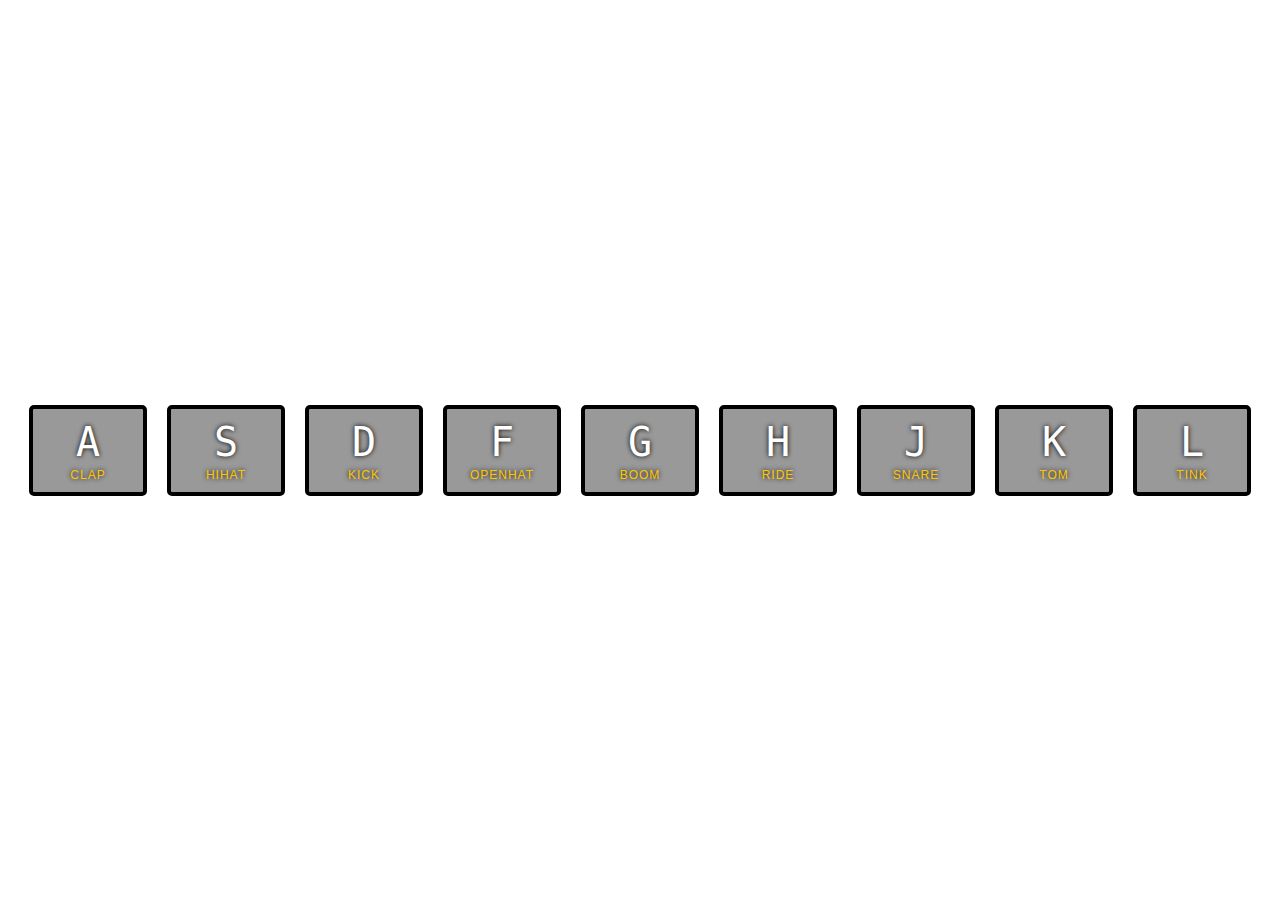
==== 01 - Javascript Drum Kit/index.html @ 9aa9f63f "JS Drum kit added" ====
<!doctype html>
<html lang="en">
    <head>
        <meta charset="UTF-8">
        <title>JS Drum Kit</title>
        <link rel="stylesheet" href="style.css">
    </head>

    <body>


        <div class="keys">
            <div data-key="65" class="key">
                <kbd>A</kbd>
                <span class="sound">clap</span>
            </div>

            <div data-key="83" class="key">
                <kbd>S</kbd>
                <span class="sound">hihat</span>
            </div>

            <div data-key="68" class="key">
                <kbd>D</kbd>
                <span class="sound">kick</span>
            </div>

            <div data-key="70" class="key">
                <kbd>F</kbd>
                <span class="sound">openhat</span>
            </div>

            <div data-key="71" class="key">
                <kbd>G</kbd>
                <span class="sound">boom</span>
            </div>

            <div data-key="72" class="key">
                <kbd>H</kbd>
                <span class="sound">ride</span>
            </div>

            <div data-key="74" class="key">
                <kbd>J</kbd>
                <span class="sound">snare</span>
            </div>

            <div data-key="75" class="key">
                <kbd>K</kbd>
                <span class="sound">tom</span>
            </div>

            <div data-key="76" class="key">
                <kbd>L</kbd>
                <span class="sound">tink</span>
            </div>
        </div>

        <audio data-key="65" src="sounds/clap.wav"></audio>
        <audio data-key="83" src="sounds/hihat.wav"></audio>
        <audio data-key="68" src="sounds/kick.wav"></audio>
        <audio data-key="70" src="sounds/openhat.wav"></audio>
        <audio data-key="71" src="sounds/boom.wav"></audio>
        <audio data-key="72" src="sounds/ride.wav"></audio>
        <audio data-key="74" src="sounds/snare.wav"></audio>
        <audio data-key="75" src="sounds/tom.wav"></audio>
        <audio data-key="76" src="sounds/tink.wav"></audio>


<script>
    function playSound (e) {
        //console.log(e);
        const audio = document.querySelector(`audio[data-key="${e.keyCode}"]`);
        const key = document.querySelector(`.key[data-key="${e.keyCode}"]`);

        if(!audio) return; // stop the function from running all together
        audio.currentTime = 0; // rewind to the start
        audio.play();
        key.classList.add('playing');
        //key.classList.remove('playing');
        //key.classList.toggle('playing');
        //console.log(audio);
    }    


    function removeTransition(e){
        if(e.propertyName != 'transform') return; // skip if it's not a transform
        this.classList.remove('playing');
        console.log(e.propertyName);
        }

    const keys = document.querySelectorAll('.key');
    keys.forEach( key => key.addEventListener('transitionend', removeTransition));
    window.addEventListener('keydown', playSound);
</script>



    </body>
</html>
---- 01 - Javascript Drum Kit/style.css ----
html{
    font-size: 10px;
    background: url('image.jpg') bottom center;
    background-size: cover;
}

body, html {
    margin: 0;
    padding: 0;
    font-family: sans-serif;
}

.keys {
    display: flex;
    flex: 1;
    min-height: 100vh;
    align-items: center;
    justify-content: center;
}

.key {
    border: .4rem solid black;
    border-radius: .5rem;
    margin: 1rem;
    font-size: 1.5rem;
    padding: 1rem .5rem;
    transition: all .07s ease;
    /*transition: all .7s ease;*/
    width: 10rem;
    text-align: center;
    color: white;
    background: rgba(0,0,0,0.4);
    text-shadow: 0 0 .5rem black;
}

.playing {
    transform: scale(1.1);
    border-color: red;
    box-shadow: 0 0 1rem blue;
}

kbd {
    display: block;
    font-size: 4rem;
}

.sound {
    font-size: 1.2rem;
    text-transform: uppercase;
    letter-spacing: .1rem;
    color: #ffc600;
}
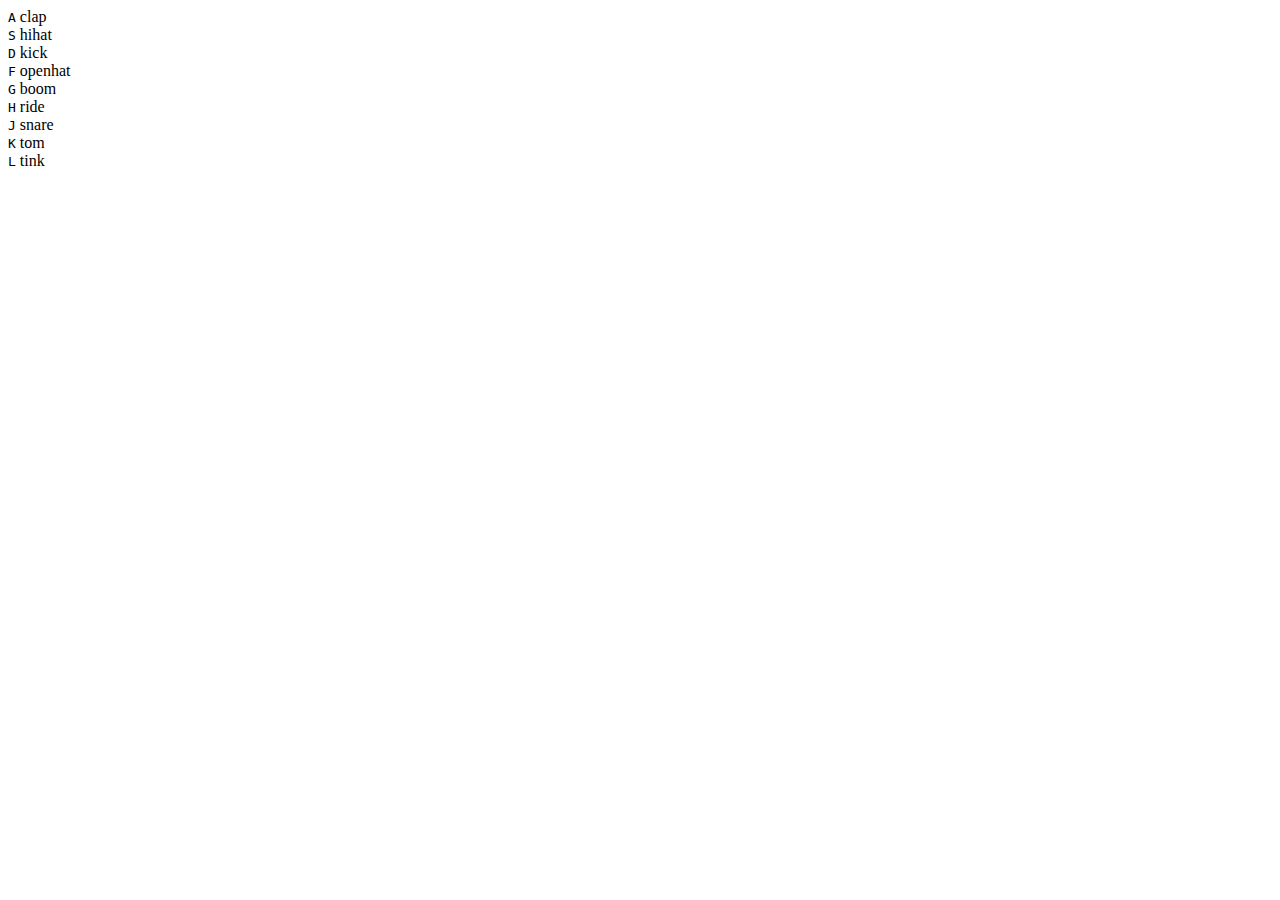
==== commit 68422fa6: "added folder name in the link to css" ====
--- a/01 - Javascript Drum Kit/index.html
+++ b/01 - Javascript Drum Kit/index.html
@@ -3,7 +3,7 @@
     <head>
         <meta charset="UTF-8">
         <title>JS Drum Kit</title>
-        <link rel="stylesheet" href="style.css">
+        <link rel="stylesheet" href="01 - Javascript Drum Kit/style.css">
     </head>
 
     <body>
@@ -97,4 +97,4 @@
 
 
     </body>
-</html>+</html>
